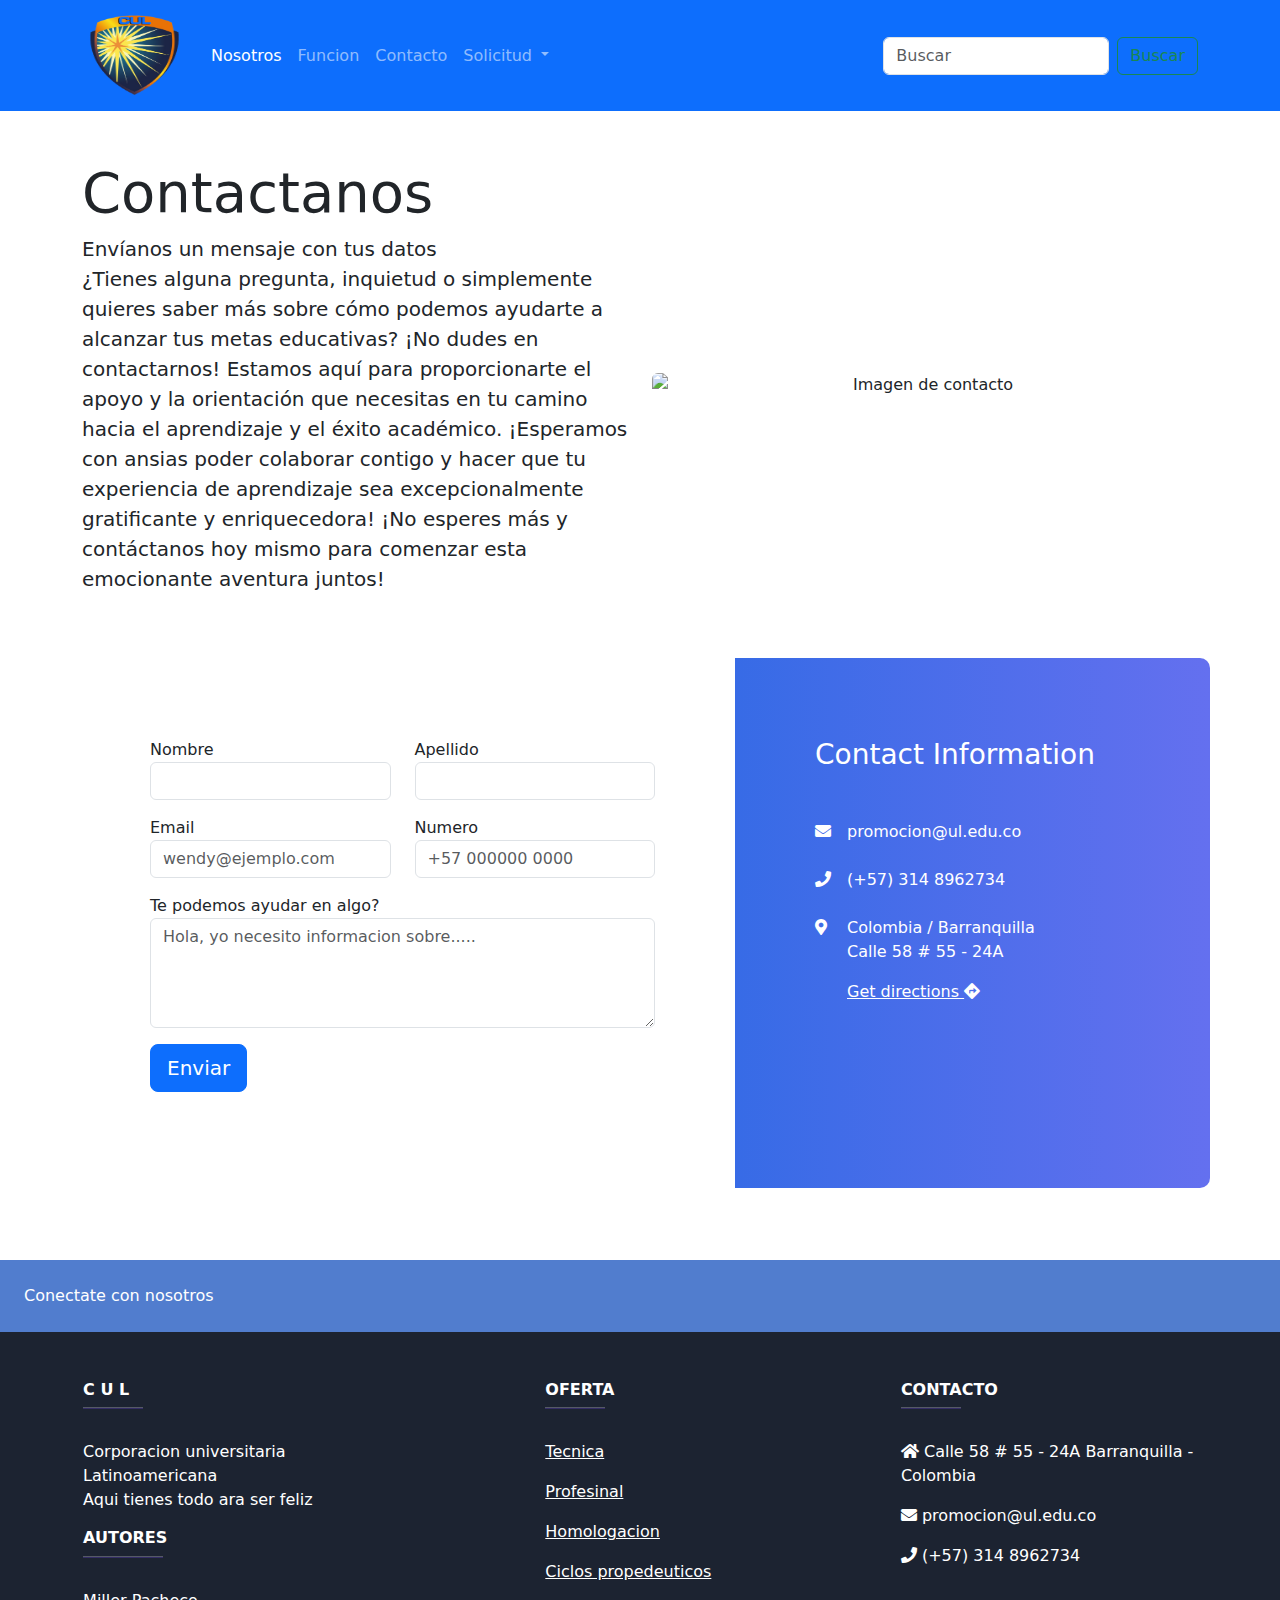
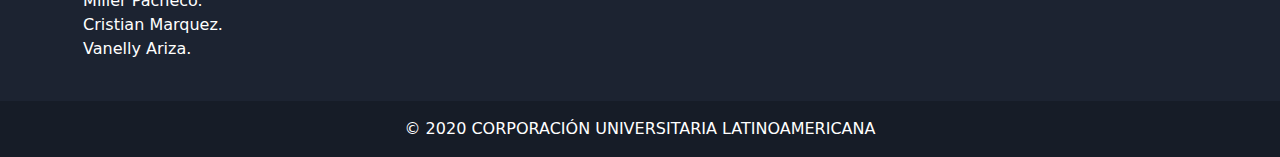
==== contacto/contacto.html @ 33943cb7 "creando archivos" ====
<!DOCTYPE html>
<html lang="en">

<head>
  <meta charset="UTF-8">
  <meta name="viewport" content="width=device-width, initial-scale=1.0">
  <title>Contacto</title>
  <link rel="stylesheet" href="https://cdn.jsdelivr.net/npm/bootstrap@5.3.3/dist/css/bootstrap.min.css">
  <link rel="stylesheet" href="Styles_contacto.css">
  <link href="https://cdnjs.cloudflare.com/ajax/libs/font-awesome/5.11.2/css/all.min.css" rel="stylesheet">
</head>

<body>
  <nav class="navbar navbar-expand-md navbar-dark bg-primary">
    <div class="container">
      <a class="navbar-brand">
        <img src="/img/logo_cul-remove.png" alt="" height="85px" width="105px">
      </a>
      <button class="navbar-toggler" type="button" data-bs-toggle="collapse" data-bs-target="#navbarSupportedContent"
        aria-controls="navbarSupportedContent" aria-expanded="false" aria-label="Toggle navigation">
        <span class="navbar-toggler-icon"></span>
      </button>
      <div class="collapse navbar-collapse" id="navbarSupportedContent">
        <ul class="navbar-nav me-auto mb-2 mb-lg-0">
          <li class="nav-item">
            <a class="nav-link active" aria-current="page" href="/index.html">Nosotros</a>
          </li>
          <li class="nav-item">
            <a class="nav-link" href="/funcion/funcion.html">Funcion</a>
          </li>
          <li class="nav-item">
            <a class="nav-link" href="#">Contacto</a>
          </li>
          <li class="nav-item dropdown">
            <a class="nav-link dropdown-toggle" href="#" id="navbarDropdown" role="button" data-bs-toggle="dropdown"
              aria-expanded="false">
              Solicitud
            </a>
            <ul class="dropdown-menu" aria-labelledby="navbarDropdown">
              <li><a class="dropdown-item" href="/monitoria/monitoria.html">Monitorias</a></li>
            </ul>
          </li>
        </ul>
        <form class="d-flex">
          <input class="form-control me-2" type="search" placeholder="Buscar" aria-label="Search">
          <button class="btn btn-outline-success" type="submit">Buscar</button>
        </form>
      </div>
    </div>
  </nav>
  <br>
  <br>
  <section class="info-contacto">
    <div class="container">
      <div class="row align-items-center">
        <div class="col-lg-6">
          <h1 class="display-4">Contactanos</h1>
          <p class="lead">
            <strong>Envíanos un mensaje con tus datos</strong><br>
            ¿Tienes alguna pregunta, inquietud o simplemente quieres saber más sobre cómo podemos ayudarte a
            alcanzar tus metas educativas? ¡No dudes en contactarnos! Estamos aquí para proporcionarte el
            apoyo y la orientación que necesitas en tu camino hacia el aprendizaje y el éxito académico.
            ¡Esperamos con ansias poder colaborar contigo y hacer que tu experiencia de aprendizaje sea
            excepcionalmente gratificante y enriquecedora! ¡No esperes más y contáctanos hoy mismo para
            comenzar esta emocionante aventura juntos!
          </p>
        </div>
        <div class="col-lg-6 text-center">
          <img
            src="https://img.freepik.com/free-photo/hot-line-contact-us-call-center-search-interface_53876-124009.jpg"
            class="img-fluid rounded mx-auto d-block" alt="Imagen de contacto">
        </div>
      </div>
    </div>
  </section>
  <br>
  <br>
  <section class="contact-us">
    <div class="container">
      <div class="row no-gutters">
        <div class="col-lg-5 contact-info__wrapper gradient-brand-color p-5 order-lg-2">
          <h3 class="color--white mb-5">Contact Information</h3>

          <ul class="contact-info__list list-style--none position-relative z-index-101">
            <li class="mb-4 pl-4">
              <span class="position-absolute"><i class="fas fa-envelope"></i></span> promocion@ul.edu.co
            </li>
            <li class="mb-4 pl-4">
              <span class="position-absolute"><i class="fas fa-phone"></i></span> (+57) 314 8962734
            </li>
            <li class="mb-4 pl-4">
              <span class="position-absolute"><i class="fas fa-map-marker-alt"></i></span> Colombia /
              Barranquilla
              <br> Calle 58 # 55 - 24A
              <br>
              <div class="mt-3">
                <a href="https://www.google.com/maps" target="_blank" class="text-link link--right-icon text-white">Get
                  directions <i class="link__icon fa fa-directions"></i></a>
              </div>
            </li>
          </ul>
        </div>

        <div class="col-lg-7 contact-form__wrapper p-5 order-lg-1">
          <form action="#" class="contact-form form-validate" novalidate="novalidate">
            <div class="row">
              <div class="col-sm-6 mb-3">
                <div class="form-group">
                  <label class="required-field" for="firstName">Nombre</label>
                  <input type="text" class="form-control" id="firstName" name="firstName" placeholder="">
                </div>
              </div>
              <!-- inicio Contact Form Wrapper -->
              <div class="col-sm-6 mb-3">
                <div class="form-group">
                  <label for="lastName">Apellido</label>
                  <input type="text" class="form-control" id="lastName" name="lastName" placeholder="">
                </div>
              </div>

              <div class="col-sm-6 mb-3">
                <div class="form-group">
                  <label class="required-field" for="email">Email</label>
                  <input type="text" class="form-control" id="email" name="email" placeholder="wendy@ejemplo.com">
                </div>
              </div>

              <div class="col-sm-6 mb-3">
                <div class="form-group">
                  <label for="phone">Numero</label>
                  <input type="tel" class="form-control" id="phone" name="phone" placeholder="+57 000000 0000">
                </div>
              </div>

              <div class="col-sm-12 mb-3">
                <div class="form-group">
                  <label class="required-field" for="message">Te podemos ayudar en algo?</label>
                  <textarea class="form-control" id="message" name="message" rows="4"
                    placeholder="Hola, yo necesito informacion sobre....."></textarea>
                </div>
              </div>
              <div class="col-sm-12 mb-3">
                <button type="submit" name="submit" class="btn btn-primary btn-lg ">Enviar</button>
              </div>
            </div>
          </form>
        </div>
        <!-- End Contact Form Wrapper -->
      </div>
    </div>
  </section>
  <br>
  <br>
  <br>
  <!-- Footer -->
  <footer class="text-center text-lg-start text-white" style="background-color: #1c2331">
    <!-- Section: Social media -->
    <section class="d-flex justify-content-between p-4" style="background-color: #517dce">
      <!-- Left -->
      <div class="me-5">
        <span>Conectate con nosotros </span>
      </div>
      <!-- Left -->
    </section>
    <!-- Section: Social media -->
    <!-- Section: Links  -->
    <section class="">
      <div class="container-fluid text-center text-md-start mt-5">
        <!-- Grid row -->
        <div class="row mt-3">
          <!-- Grid column -->
          <div class="col-md-3 col-lg-4 col-xl-3 mx-auto mb-4">
            <!-- Content -->
            <h6 class="text-uppercase fw-bold">C U L</h6>
            <hr class="mb-4 mt-0 d-inline-block mx-auto" style="width: 60px; background-color: #7c4dff; height: 2px" />
            <p>
              Corporacion universitaria Latinoamericana
              <br>
              Aqui tienes todo ara ser feliz
            </p>
            <h6 class="text-uppercase fw-bold">Autores</h6>
            <hr class="mb-4 mt-0 d-inline-block mx-auto" style="width: 80px; background-color: #7c4dff; height: 2px" />
            <p>
              Miller Pacheco.
              <br>
              Cristian Marquez.
              <br>
              Vanelly Ariza.
            </p>
          </div>
          <!-- Grid column -->
          <!-- Grid column -->
          <div class="col-md-2 col-lg-2 col-xl-2 mx-auto mb-4">
            <!-- Links -->
            <h6 class="text-uppercase fw-bold">Oferta</h6>
            <hr class="mb-4 mt-0 d-inline-block mx-auto" style="width: 60px; background-color: #7c4dff; height: 2px" />
            <p>
              <a href="#!" class="text-white">Tecnica</a>
            </p>
            <p>
              <a href="#!" class="text-white">Profesinal</a>
            </p>
            <p>
              <a href="#!" class="text-white">Homologacion</a>
            </p>
            <p>
              <a href="#!" class="text-white">Ciclos propedeuticos</a>
            </p>
          </div>
          <div class="col-md-4 col-lg-3 col-xl-3 mx-auto mb-md-0 mb-4">
            <!-- Links -->
            <h6 class="text-uppercase fw-bold">Contacto</h6>
            <hr class="mb-4 mt-0 d-inline-block mx-auto" style="width: 60px; background-color: #7c4dff; height: 2px" />
            <p><i class="fas fa-home mr-3"></i> Calle 58 # 55 - 24A Barranquilla - Colombia</p>
            <p><i class="fas fa-envelope mr-3"></i> promocion@ul.edu.co</p>
            <p><i class="fas fa-phone mr-3"></i> (+57) 314 8962734</p>
          </div>
          <!-- Grid column -->
        </div>
        <!-- Grid row -->
      </div>
    </section>
    <!-- Section: Links  -->
    <!-- Copyright -->
    <div class="text-center p-3" style="background-color: rgba(0, 0, 0, 0.2)">
      © 2020 CORPORACIÓN UNIVERSITARIA LATINOAMERICANA</div>
    <!-- Copyright -->
  </footer>
  <!-- Footer -->
  <script src='https://cdn.jsdelivr.net/npm/bootstrap@5.3.3/dist/js/bootstrap.bundle.min.js'></script>
</body>

</html>
---- contacto/Styles_contacto.css ----
body {
    background-size: cover;
    background-position: center;
    height: 100vh;
    margin: 0;
    padding: 0;
}

.gradient-brand-color {
    background-image: -webkit-linear-gradient(0deg, #376be6 0%, #6470ef 100%);
    background-image: -ms-linear-gradient(0deg, #376be6 0%, #6470ef 100%);
    color: #fff;
}

.contact-info__wrapper {
    overflow: hidden;
    border-radius: .625rem .625rem 0 0
}

@media (min-width: 1024px) {
    .contact-info__wrapper {
        border-radius: 0 .625rem .625rem 0;
        padding: 5rem !important
    }
}

.contact-info__list span.position-absolute {
    left: 0
}

.z-index-101 {
    z-index: 101;
}

.list-style--none {
    list-style: none;
}

.contact__wrapper {
    background-color: #fff;
    border-radius: 0 0 .625rem .625rem
}

@media (min-width: 1024px) {
    .contact__wrapper {
        border-radius: .625rem 0 .625rem .625rem
    }
}

@media (min-width: 1024px) {
    .contact-form__wrapper {
        padding: 5rem !important
    }
}

.shadow-lg,
.shadow-lg--on-hover:hover {
    box-shadow: 0 1rem 3rem rgba(132, 138, 163, 0.1) !important;
}
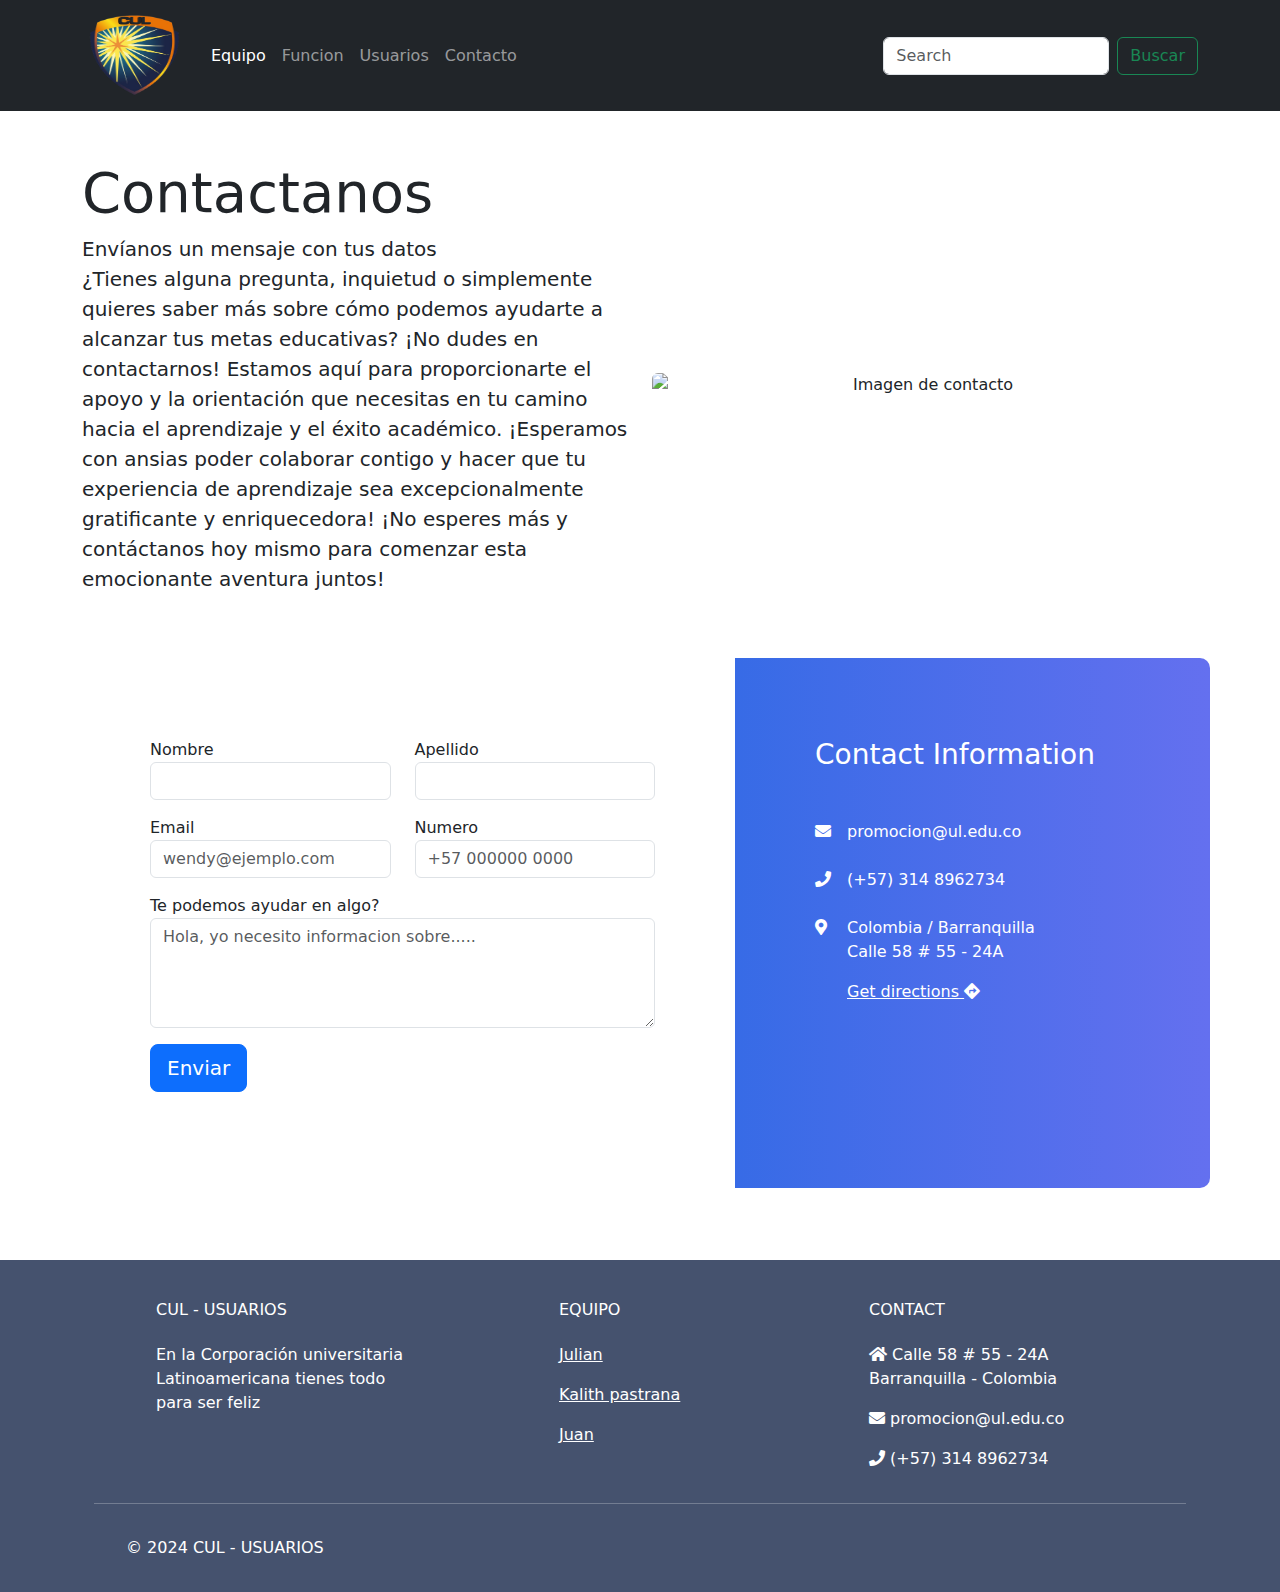
==== commit 350a1e26: "ACTUALIZACION F" ====
--- a/contacto/contacto.html
+++ b/contacto/contacto.html
@@ -11,7 +11,7 @@
 </head>
 
 <body>
-  <nav class="navbar navbar-expand-md navbar-dark bg-primary">
+  <nav class="navbar navbar-expand-md navbar-dark bg-dark">
     <div class="container">
       <a class="navbar-brand">
         <img src="/img/logo_cul-remove.png" alt="" height="85px" width="105px">
@@ -23,27 +23,24 @@
       <div class="collapse navbar-collapse" id="navbarSupportedContent">
         <ul class="navbar-nav me-auto mb-2 mb-lg-0">
           <li class="nav-item">
-            <a class="nav-link active" aria-current="page" href="/index.html">Nosotros</a>
+            <a class="nav-link active" aria-current="page" href="/index.html">Equipo</a>
           </li>
           <li class="nav-item">
             <a class="nav-link" href="/funcion/funcion.html">Funcion</a>
           </li>
           <li class="nav-item">
+            <a class="nav-link" href="/monitoria/monitoria.html">Usuarios</a>
+          </li>
+          <li class="nav-item">
             <a class="nav-link" href="#">Contacto</a>
           </li>
-          <li class="nav-item dropdown">
-            <a class="nav-link dropdown-toggle" href="#" id="navbarDropdown" role="button" data-bs-toggle="dropdown"
-              aria-expanded="false">
-              Solicitud
-            </a>
-            <ul class="dropdown-menu" aria-labelledby="navbarDropdown">
-              <li><a class="dropdown-item" href="/monitoria/monitoria.html">Monitorias</a></li>
-            </ul>
+          <li class="nav-item">
+            <a class="nav-link disabled" aria-disabled="true"></a>
           </li>
         </ul>
         <form class="d-flex">
-          <input class="form-control me-2" type="search" placeholder="Buscar" aria-label="Search">
-          <button class="btn btn-outline-success" type="submit">Buscar</button>
+          <input class="form-control me-2" type="search" placeholder="Search" aria-label="Search">
+          <button class="btn btn-outline-success bg-dark" type="submit">Buscar</button>
         </form>
       </div>
     </div>
@@ -67,7 +64,7 @@
         </div>
         <div class="col-lg-6 text-center">
           <img
-            src="https://img.freepik.com/free-photo/hot-line-contact-us-call-center-search-interface_53876-124009.jpg"
+            src="https://www.searchenginejournal.com/wp-content/uploads/2022/08/contact-us-2-62fa2cc2edbaf-sej-1280x720.png"
             class="img-fluid rounded mx-auto d-block" alt="Imagen de contacto">
         </div>
       </div>
@@ -152,81 +149,74 @@
   <br>
   <br>
   <br>
-  <!-- Footer -->
-  <footer class="text-center text-lg-start text-white" style="background-color: #1c2331">
-    <!-- Section: Social media -->
-    <section class="d-flex justify-content-between p-4" style="background-color: #517dce">
-      <!-- Left -->
-      <div class="me-5">
-        <span>Conectate con nosotros </span>
-      </div>
-      <!-- Left -->
-    </section>
-    <!-- Section: Social media -->
-    <!-- Section: Links  -->
-    <section class="">
-      <div class="container-fluid text-center text-md-start mt-5">
-        <!-- Grid row -->
-        <div class="row mt-3">
-          <!-- Grid column -->
-          <div class="col-md-3 col-lg-4 col-xl-3 mx-auto mb-4">
-            <!-- Content -->
-            <h6 class="text-uppercase fw-bold">C U L</h6>
-            <hr class="mb-4 mt-0 d-inline-block mx-auto" style="width: 60px; background-color: #7c4dff; height: 2px" />
-            <p>
-              Corporacion universitaria Latinoamericana
-              <br>
-              Aqui tienes todo ara ser feliz
-            </p>
-            <h6 class="text-uppercase fw-bold">Autores</h6>
-            <hr class="mb-4 mt-0 d-inline-block mx-auto" style="width: 80px; background-color: #7c4dff; height: 2px" />
-            <p>
-              Miller Pacheco.
-              <br>
-              Cristian Marquez.
-              <br>
-              Vanelly Ariza.
-            </p>
-          </div>
-          <!-- Grid column -->
-          <!-- Grid column -->
-          <div class="col-md-2 col-lg-2 col-xl-2 mx-auto mb-4">
-            <!-- Links -->
-            <h6 class="text-uppercase fw-bold">Oferta</h6>
-            <hr class="mb-4 mt-0 d-inline-block mx-auto" style="width: 60px; background-color: #7c4dff; height: 2px" />
-            <p>
-              <a href="#!" class="text-white">Tecnica</a>
-            </p>
-            <p>
-              <a href="#!" class="text-white">Profesinal</a>
-            </p>
-            <p>
-              <a href="#!" class="text-white">Homologacion</a>
-            </p>
-            <p>
-              <a href="#!" class="text-white">Ciclos propedeuticos</a>
-            </p>
-          </div>
-          <div class="col-md-4 col-lg-3 col-xl-3 mx-auto mb-md-0 mb-4">
-            <!-- Links -->
-            <h6 class="text-uppercase fw-bold">Contacto</h6>
-            <hr class="mb-4 mt-0 d-inline-block mx-auto" style="width: 60px; background-color: #7c4dff; height: 2px" />
+  <footer class="text-center text-lg-start text-white" style="background-color: #45526e">
+    <!-- Grid container -->
+    <div class="container p-4 pb-0">
+      <!-- Section: Links -->
+      <section class="">
+        <!--Grid row-->
+        <div class="row">
+          <!-- Grid column -->
+          <div class="col-md-3 col-lg-3 col-xl-3 mx-auto mt-3">
+            <h6 class="text-uppercase mb-4 font-weight-bold">
+              CUL - USUARIOS
+            </h6>
+            <p>
+              En la Corporación universitaria Latinoamericana tienes todo para ser feliz
+            </p>
+          </div>
+          <!-- Grid column -->
+
+          <hr class="w-100 clearfix d-md-none" />
+
+          <!-- Grid column -->
+          <div class="col-md-2 col-lg-2 col-xl-2 mx-auto mt-3">
+            <h6 class="text-uppercase mb-4 font-weight-bold">Equipo</h6>
+            <p>
+              <a class="text-white">Julian</a>
+            </p>
+            <p>
+              <a class="text-white">Kalith pastrana</a>
+            </p>
+            <p>
+              <a class="text-white">Juan</a>
+            </p>
+          </div>
+          <!-- Grid column -->
+          <hr class="w-100 clearfix d-md-none" />
+          <!-- Grid column -->
+          <hr class="w-100 clearfix d-md-none" />
+          <!-- Grid column -->
+          <div class="col-md-4 col-lg-3 col-xl-3 mx-auto mt-3">
+            <h6 class="text-uppercase mb-4 font-weight-bold">Contact</h6>
             <p><i class="fas fa-home mr-3"></i> Calle 58 # 55 - 24A Barranquilla - Colombia</p>
             <p><i class="fas fa-envelope mr-3"></i> promocion@ul.edu.co</p>
             <p><i class="fas fa-phone mr-3"></i> (+57) 314 8962734</p>
-          </div>
-          <!-- Grid column -->
-        </div>
-        <!-- Grid row -->
-      </div>
-    </section>
-    <!-- Section: Links  -->
-    <!-- Copyright -->
-    <div class="text-center p-3" style="background-color: rgba(0, 0, 0, 0.2)">
-      © 2020 CORPORACIÓN UNIVERSITARIA LATINOAMERICANA</div>
-    <!-- Copyright -->
+
+          </div>
+          <!-- Grid column -->
+        </div>
+        <!--Grid row-->
+      </section>
+      <!-- Section: Links -->
+      <hr class="my-3">
+      <!-- Section: Copyright -->
+      <section class="p-3 pt-0">
+        <div class="row d-flex align-items-center">
+          <!-- Grid column -->
+          <div class="col-md-7 col-lg-8 text-center text-md-start">
+            <!-- Copyright -->
+            <div class="p-3">
+              © 2024 CUL - USUARIOS
+            </div>
+            <!-- Copyright -->
+          </div>
+        </div>
+      </section>
+      <!-- Section: Copyright -->
+    </div>
+    <!-- Grid container -->
   </footer>
-  <!-- Footer -->
   <script src='https://cdn.jsdelivr.net/npm/bootstrap@5.3.3/dist/js/bootstrap.bundle.min.js'></script>
 </body>
 
